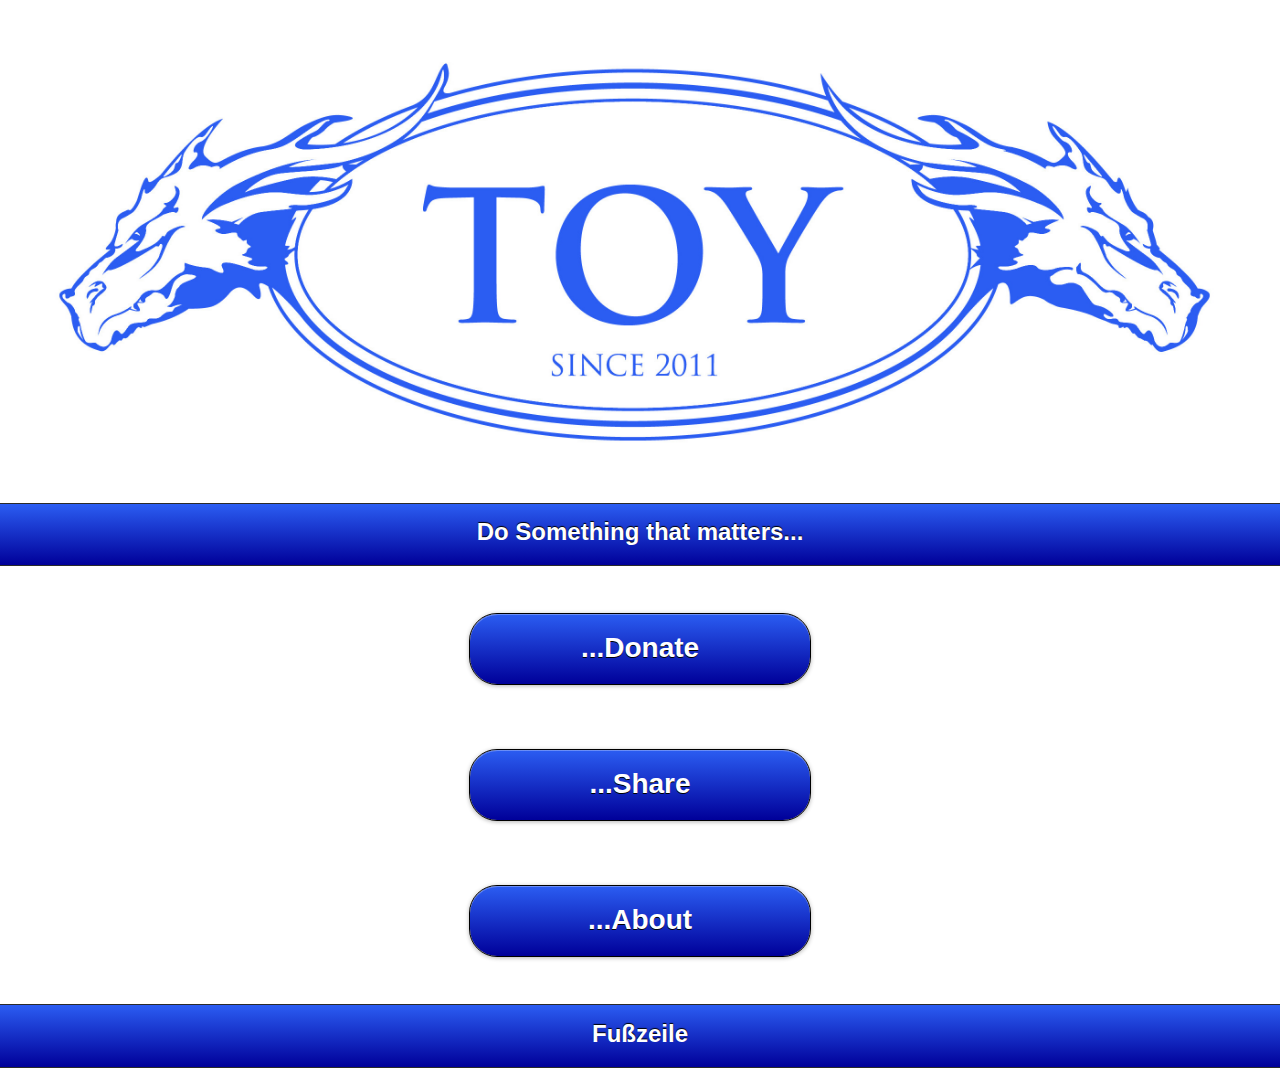
==== index.html @ 4fafc868 "v.0.11" ====
<!DOCTYPE html> 
<html>
<head>
<meta charset="utf-8">
<title>jQuery Mobile-Webanwendung</title>
<link href="jquery.mobile-1.0.min.css" rel="stylesheet" type="text/css"/>
<script src="jquery-1.6.4.min.js" type="text/javascript"></script>
<script src="jquery.mobile-1.0.min.js" type="text/javascript"></script>
</head> 
<body> 

<div data-role="page" class="hg" id="mainpage">
	<div><img src="/logo_TOY_CW_whiteblue.jpg" class="bild" alt="T.O.Y"></div>
  <div class="kz" data-role="header">
		<h1>Do Something that matters...</h1>
	</div>
	<div class="hg" data-role="content">	
		<!-- <ul data-role="listview">
			 <li><a href="#donnation">...Donate</a></li> -->
            <br><a class="knopf" href="#donnation" data-role="button">...Donate</a></br>
            <br><a class="knopf" href="#share" data-role="button">...Share</a></br>
            <br><a class="knopf" href="#about" data-role="button">...About</a></br>
	</div>
	<div class="fz" data-role="footer" data-position="fixed">
		<h4>Fußzeile</h4>
	</div>
</div>

<div class="hg" data-role="page" id="donnation">
	<div><img src="/logo_TOY_CW_whiteblue.jpg" class="bild" alt="T.O.Y"></div>
    <div class="kz" data-role="header">
	  <h1>I Donnate to...</h1>
	</div>
	<div data-role="content"><a class="knopf" href="#toy" data-role="button">TOY Foundation</a></br>
    <br><a href="#mainpage" data-role="button" class="bknopf">Back</a></br><br></br>
    </div>
	<div data-role="footer" class="fz"  data-position="fixed">
		<h4>Fußzeile</h4>
	</div>
</div>

<div class="hg" data-role="page" id="toy">
	<div><img src="/logo_TOY_CW_whiteblue.jpg" class="bild" alt="T.O.Y"></div>
    <div class="kz" data-role="header">
	  <h1>TOY Foundation</h1>
	</div>
	<div data-role="content"><a class="knopf" href="#toy_info" data-role="button">Information</a></br>
    <div data-role="content"><a class="knopf" href="#toy_donnate" data-role="button">Donnate</a></br>
    <br><a href="#donnation" data-role="button" class="bknopf">Back</a></br><br></br>
    </div>
	<div data-role="footer" class="fz" data-position="fixed">
		<h4>Fußzeile</h4>
	</div>
</div>

</body>
</html>
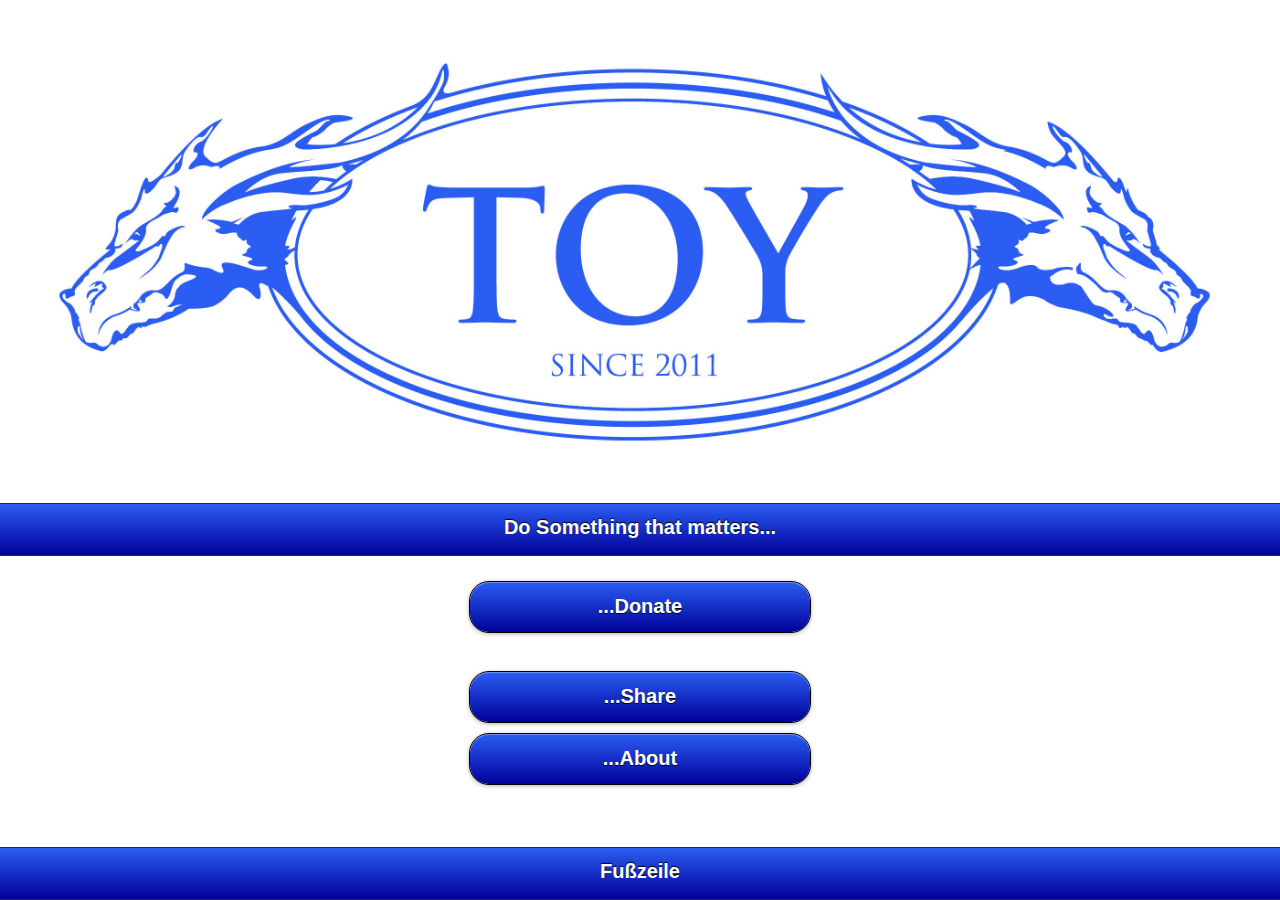
==== commit 16165d6b: "v 0.2" ====
--- a/index.html
+++ b/index.html
@@ -10,16 +10,16 @@
 <body> 
 
 <div data-role="page" class="hg" id="mainpage">
-	<div><img src="/logo_TOY_CW_whiteblue.jpg" class="bild" alt="T.O.Y"></div>
+	<div><img src="logo_TOY_CW_whiteblue.jpg" class="bild" alt="TOY - since 2011"></div>
   <div class="kz" data-role="header">
 		<h1>Do Something that matters...</h1>
 	</div>
 	<div class="hg" data-role="content">	
 		<!-- <ul data-role="listview">
 			 <li><a href="#donnation">...Donate</a></li> -->
-            <br><a class="knopf" href="#donnation" data-role="button">...Donate</a></br>
-            <br><a class="knopf" href="#share" data-role="button">...Share</a></br>
-            <br><a class="knopf" href="#about" data-role="button">...About</a></br>
+            <a class="knopf" href="#donnation" data-role="button">...Donate</a></br>
+            <a class="knopf" href="#share" data-role="button">...Share</a>
+            <a class="knopf" href="#about" data-role="button">...About</a>
 	</div>
 	<div class="fz" data-role="footer" data-position="fixed">
 		<h4>Fußzeile</h4>
@@ -27,28 +27,31 @@
 </div>
 
 <div class="hg" data-role="page" id="donnation">
-	<div><img src="/logo_TOY_CW_whiteblue.jpg" class="bild" alt="T.O.Y"></div>
+	<div><img src="logo_TOY_CW_whiteblue.jpg" class="bild" alt="TOY - since 2011"></div>
     <div class="kz" data-role="header">
 	  <h1>I Donnate to...</h1>
 	</div>
-	<div data-role="content"><a class="knopf" href="#toy" data-role="button">TOY Foundation</a></br>
-    <br><a href="#mainpage" data-role="button" class="bknopf">Back</a></br><br></br>
+	<div data-role="content">
+    <a class="knopf" href="#toy" data-role="button">TOY Foundation</a>
+    <a href="#mainpage" data-role="button" class="bknopf">Back</a></br><br></br>
     </div>
-	<div data-role="footer" class="fz"  data-position="fixed">
+	<div data-role="footer" data-position="fixed" class="fz">
 		<h4>Fußzeile</h4>
 	</div>
 </div>
 
 <div class="hg" data-role="page" id="toy">
-	<div><img src="/logo_TOY_CW_whiteblue.jpg" class="bild" alt="T.O.Y"></div>
+	<div><img src="logo_TOY_CW_whiteblue.jpg" class="bild" alt="TOY - since 2011"></div>
     <div class="kz" data-role="header">
 	  <h1>TOY Foundation</h1>
 	</div>
-	<div data-role="content"><a class="knopf" href="#toy_info" data-role="button">Information</a></br>
-    <div data-role="content"><a class="knopf" href="#toy_donnate" data-role="button">Donnate</a></br>
-    <br><a href="#donnation" data-role="button" class="bknopf">Back</a></br><br></br>
+	<div data-role="content">
+    <a class="knopf" href="#toy_info" data-role="button">Information</a>
+    <div data-role="content">
+    <a class="knopf" href="#toy_donnate" data-role="button">Donnate</a>
+    <a href="#donnation" data-role="button" class="bknopf">Back</a>
     </div>
-	<div data-role="footer" class="fz" data-position="fixed">
+	<div data-role="footer" data-position="fixed" class="fz">
 		<h4>Fußzeile</h4>
 	</div>
 </div>
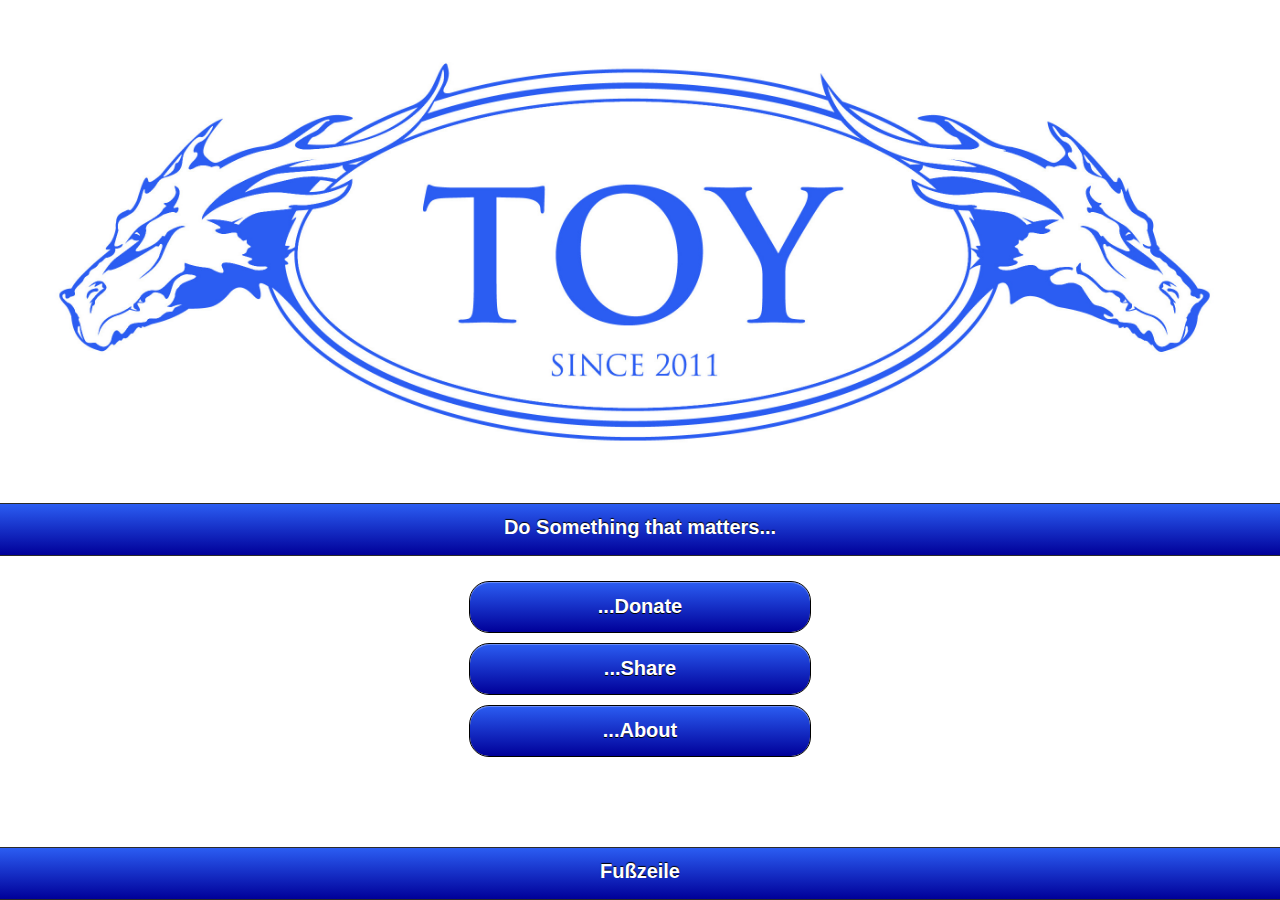
==== commit eacc9766: "v0" ====
--- a/index.html
+++ b/index.html
@@ -2,10 +2,11 @@
 <html>
 <head>
 <meta charset="utf-8">
-<title>jQuery Mobile-Webanwendung</title>
+<title>TOY - Donnation</title>
 <link href="jquery.mobile-1.0.min.css" rel="stylesheet" type="text/css"/>
 <script src="jquery-1.6.4.min.js" type="text/javascript"></script>
 <script src="jquery.mobile-1.0.min.js" type="text/javascript"></script>
+<script src="paypal.js" type="text/javascript"></script>
 </head> 
 <body> 
 
@@ -17,7 +18,7 @@
 	<div class="hg" data-role="content">	
 		<!-- <ul data-role="listview">
 			 <li><a href="#donnation">...Donate</a></li> -->
-            <a class="knopf" href="#donnation" data-role="button">...Donate</a></br>
+            <a class="knopf" href="#donnation" data-role="button">...Donate</a>
             <a class="knopf" href="#share" data-role="button">...Share</a>
             <a class="knopf" href="#about" data-role="button">...About</a>
 	</div>
@@ -47,7 +48,6 @@
 	</div>
 	<div data-role="content">
     <a class="knopf" href="#toy_info" data-role="button">Information</a>
-    <div data-role="content">
     <a class="knopf" href="#toy_donnate" data-role="button">Donnate</a>
     <a href="#donnation" data-role="button" class="bknopf">Back</a>
     </div>
@@ -56,5 +56,35 @@
 	</div>
 </div>
 
+<div class="hg" data-role="page" id="toy_donnate">
+	<div><img src="logo_TOY_CW_whiteblue.jpg" class="bild" alt="TOY - since 2011"></div>
+    <div class="kz" data-role="header">
+	  <h1>TOY Foundation - Payment</h1>
+	</div>
+	<div data-role="content">
+    <div>
+    Blablabla
+    </div><br><br>
+      <div><form id="form_paypal" action="https://www.paypal.com/cgi-bin/webscr" method="post">
+    <input type="hidden" name="cmd" value="_donations">
+    <input type="hidden" name="business" value="rock_n_roll@gmx.ch">
+    <input type="hidden" name="item_name" value="Donation to TOY Foundation.">
+    <input type="hidden" name="no_note" value="1">
+    <input type="hidden" name="currency_code" value="USD">
+    <input type="hidden" name="tax" value="0">
+    <input type="hidden" name="bn" value="PP-DonationsBF">
+    <label id="text_amount" for="amount">Amount (US$) </label><br></br><input type="text" name="amount" id="input_amount" width="10"/>
+    <br>
+    <input name="submit" type="button" value="Donate">
+</form>
+<br>
+</div>
+<a href="#mainpage" data-role="button" class="bknopf">Back</a>
+    </div>
+	<div data-role="footer" data-position="fixed" class="fz">
+		<h4>Fußzeile</h4>
+	</div>
+</div>
+
 </body>
 </html>
